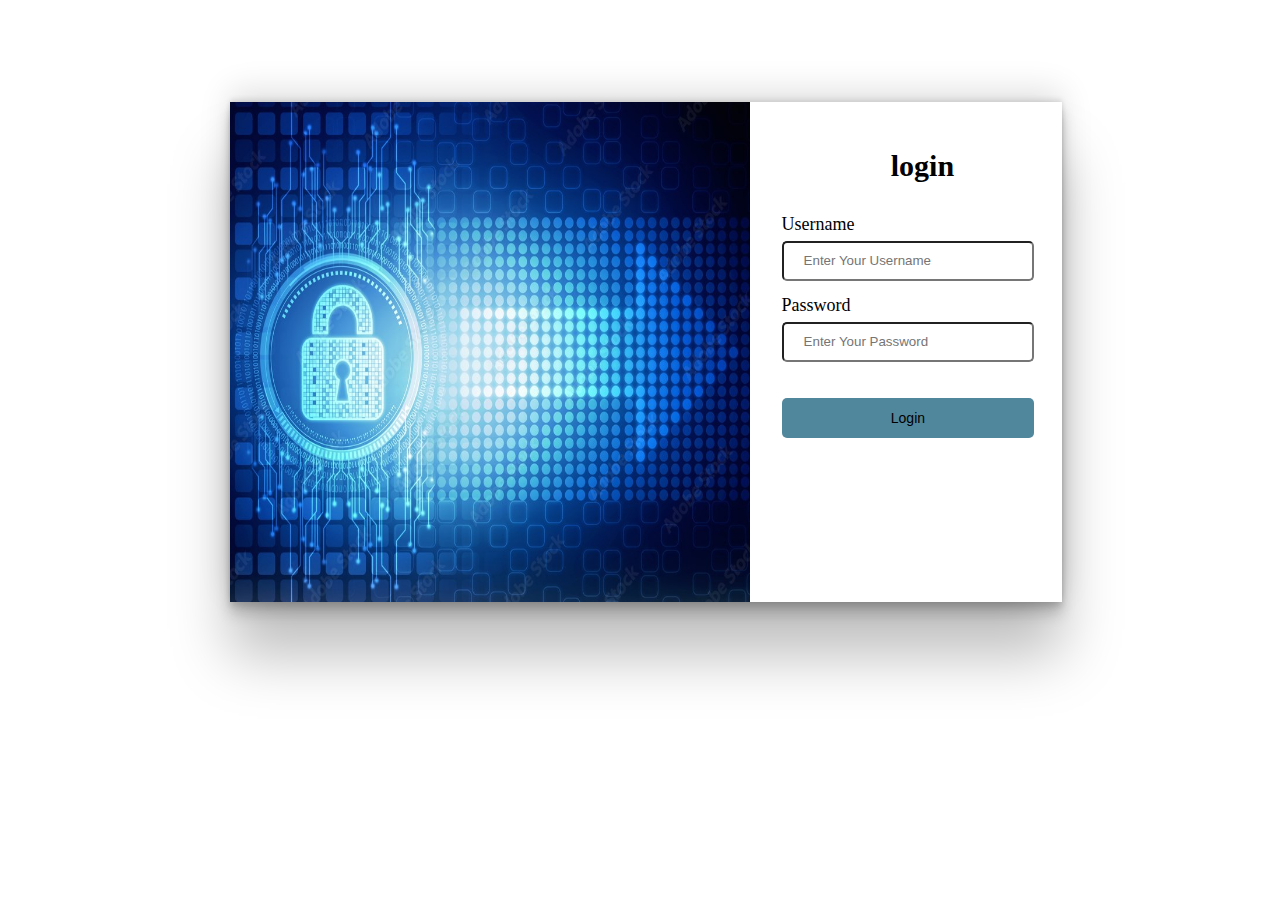
==== Assesment-2/index.html @ 6ccc7144 "Add files via upload" ====
<!DOCTYPE html>
<html lang="en">
<head>
    <meta charset="UTF-8">
    <meta http-equiv="X-UA-Compatible" content="IE=edge">
    <meta name="viewport" content="width=device-width, initial-scale=1.0">
    <title>Document</title>
    <style>
        @import url('index_style.css');
    </style>
</head>
<body>
    <form action= "" name="login_form" method="GET" onsubmit="return validation_check()">
        <div class="main">
            <div class="log-img">
                <img src="login-image.jpg" alt="">
            </div>
            <div class="log-fields">
                <h1>login</h1>
                <div class="input-fields">
                    <label for="username">Username</label><span id="username_msg"></span>
                    <input type="text" name="" id="username" placeholder="Enter Your Username" autocomplete="off">
                    <label for="password">Password</label><span id="pass_msg"></span>
                    <input type="password" name="" id="password" placeholder="Enter Your Password">
                    <input type="submit" value="Login" class="btn">
                </div>
            </div>
        </div>
    </form>
    <script type="text/javascript" src="index_validation.js"></script>
</body>
</html>
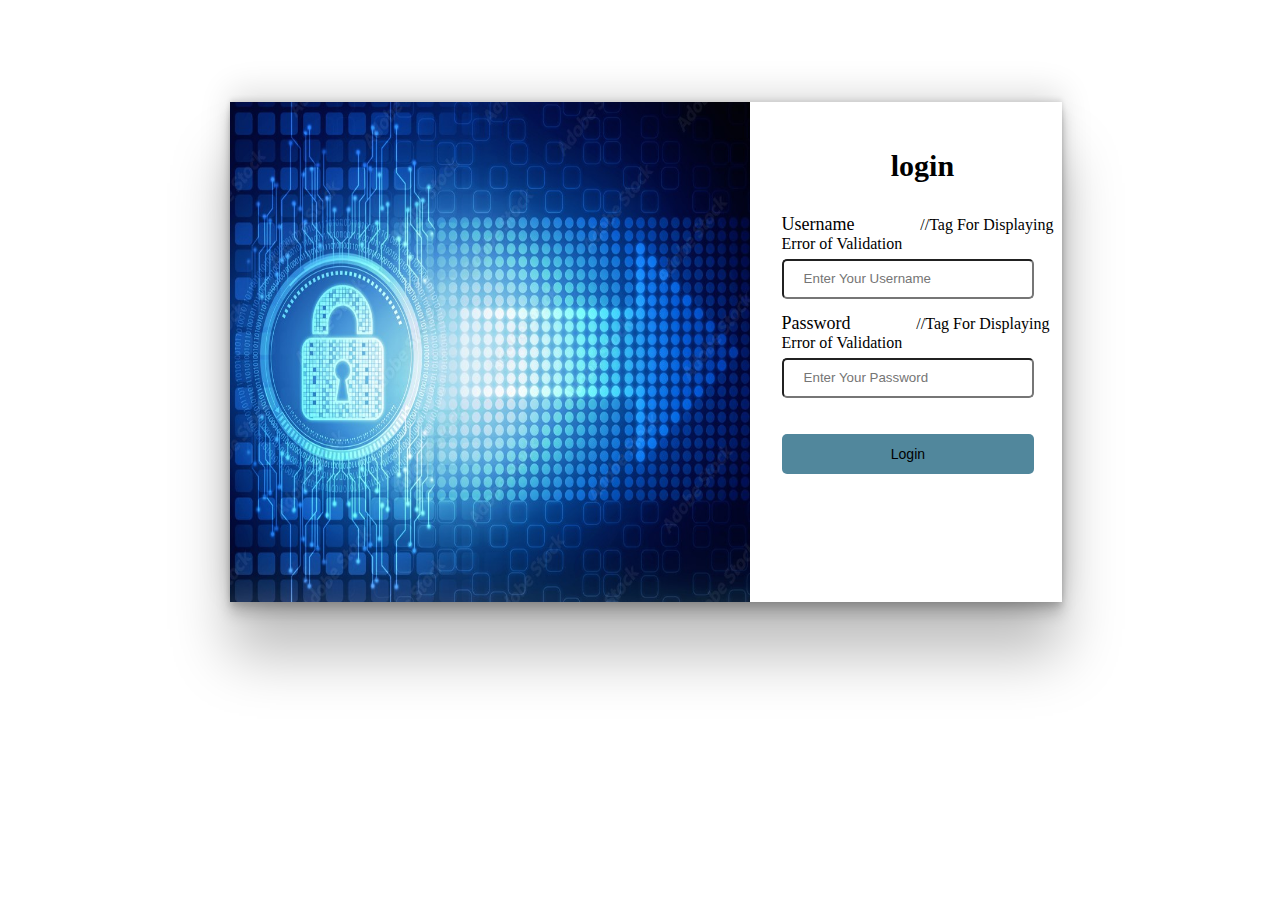
==== commit 4430768e: "Update index.html" ====
--- a/Assesment-2/index.html
+++ b/Assesment-2/index.html
@@ -18,9 +18,9 @@
             <div class="log-fields">
                 <h1>login</h1>
                 <div class="input-fields">
-                    <label for="username">Username</label><span id="username_msg"></span>
+                    <label for="username">Username</label><span id="username_msg"></span> //Tag For Displaying Error of Validation
                     <input type="text" name="" id="username" placeholder="Enter Your Username" autocomplete="off">
-                    <label for="password">Password</label><span id="pass_msg"></span>
+                    <label for="password">Password</label><span id="pass_msg"></span> //Tag For Displaying Error of Validation
                     <input type="password" name="" id="password" placeholder="Enter Your Password">
                     <input type="submit" value="Login" class="btn">
                 </div>
@@ -29,4 +29,4 @@
     </form>
     <script type="text/javascript" src="index_validation.js"></script>
 </body>
-</html>+</html>
